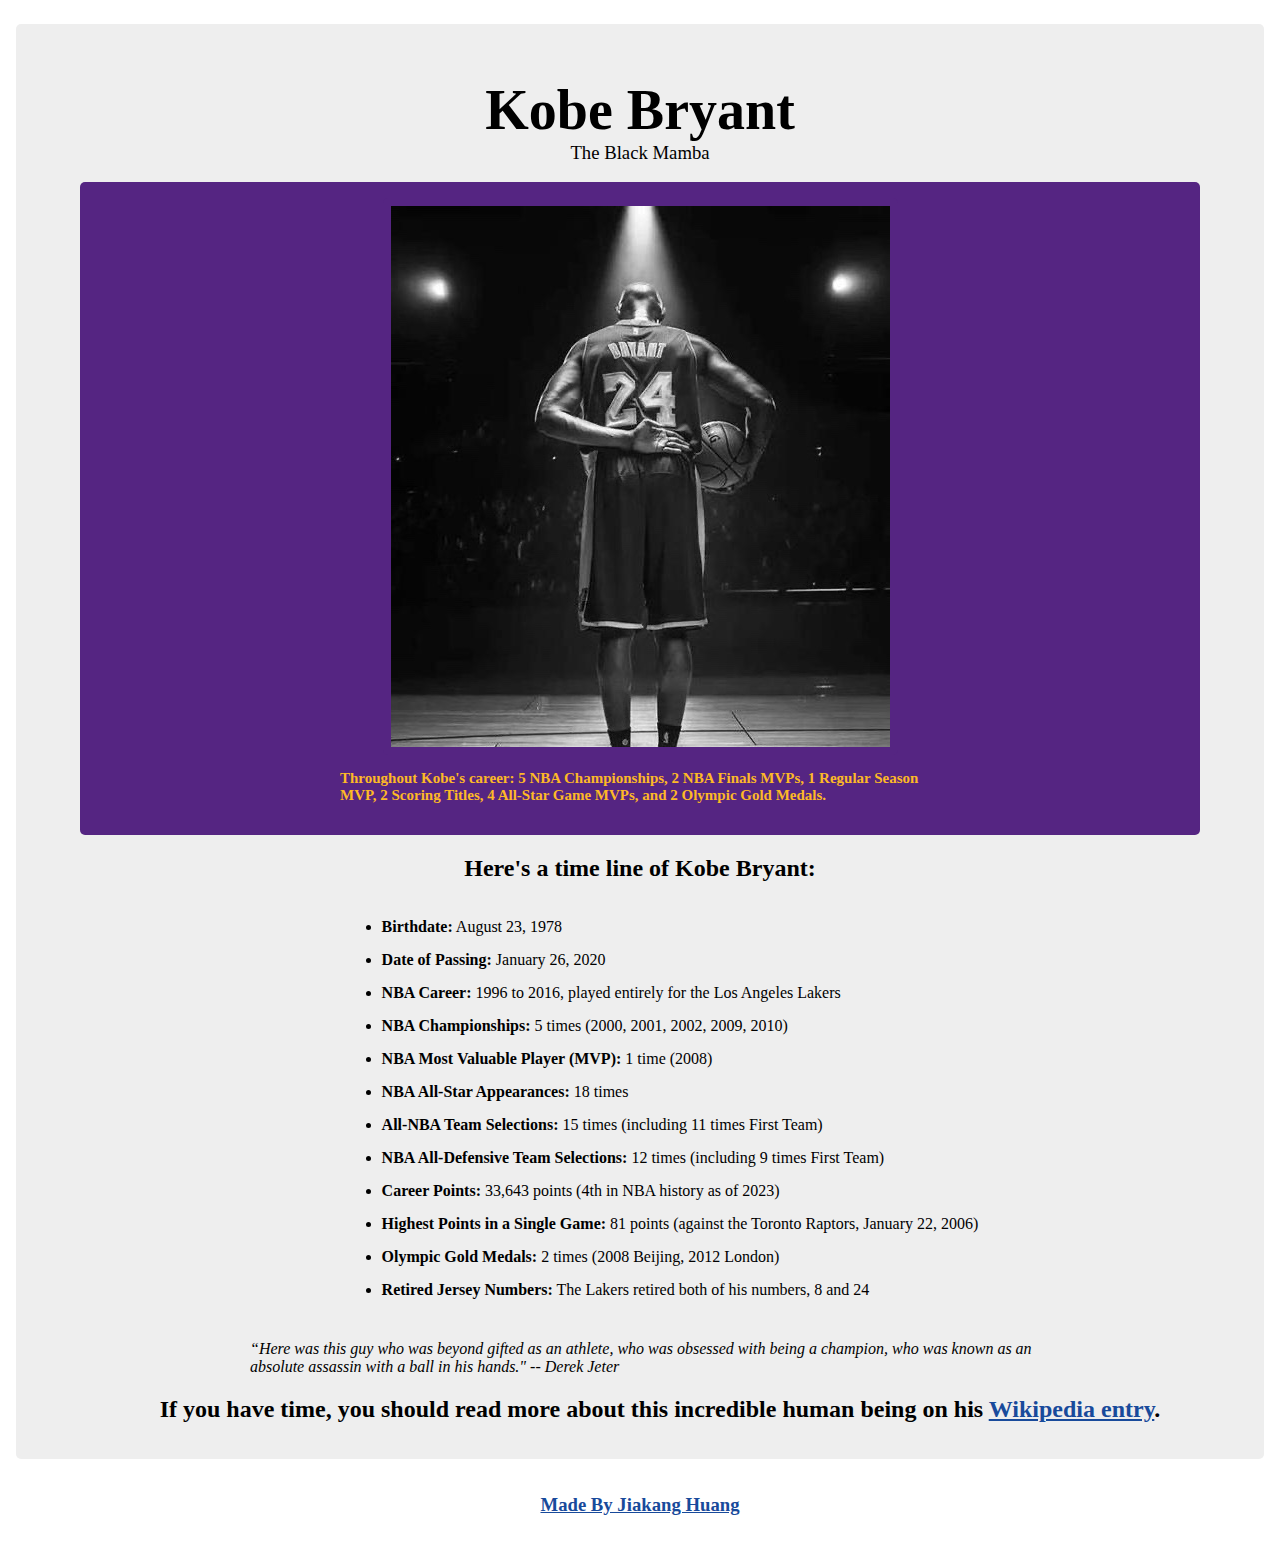
==== Kobe_Bryant.html @ 389a1b1d "1" ====
<!DOCTYPE html>
<html lang="en">
  <head>
    <meta charset="UTF-8" />
    <meta name="description" content="Tribute Page For Kobe Bryant" />
    <meta name="viewport" content="width=device-width, initial-scale=1.0" />
    <title>Tribute Page For Kobe Bryant</title>
    <link rel="stylesheet" href="Kobe_Bryant.css" />
  </head>
  <header></header>

  <body>
    <main id="main">
      <div class="title">
        <h1 id="title">Kobe Bryant</h1>
        <h3 id="nickname">The Black Mamba</h3>
      </div>

      <div id="img-div">
        <img src="/Kobe.jpg" alt="Kobe Bryant image" id="image" />
        <div class="img-caption">
          <p id="img-caption">
            Throughout Kobe's career: 5 NBA Championships, 2 NBA Finals MVPs, 1
            Regular Season MVP, 2 Scoring Titles, 4 All-Star Game MVPs, and 2
            Olympic Gold Medals.
          </p>
        </div>
      </div>

      <div id="tribute-paragraph">
        <h2 id="tribute-info"><b>Here's a time line of Kobe Bryant:</b></h2>
        <div id="timeline-div">
          <ul id="timeline">
            <li><b>Birthdate:</b> August 23, 1978</li>
            <li><b>Date of Passing:</b> January 26, 2020</li>
            <li>
              <b>NBA Career:</b> 1996 to 2016, played entirely for the Los
              Angeles Lakers
            </li>
            <li>
              <b>NBA Championships:</b> 5 times (2000, 2001, 2002, 2009, 2010)
            </li>
            <li><b>NBA Most Valuable Player (MVP):</b> 1 time (2008)</li>
            <li><b>NBA All-Star Appearances:</b> 18 times</li>
            <li>
              <b>All-NBA Team Selections:</b> 15 times (including 11 times First
              Team)
            </li>
            <li>
              <b>NBA All-Defensive Team Selections:</b> 12 times (including 9
              times First Team)
            </li>
            <li>
              <b>Career Points:</b> 33,643 points (4th in NBA history as of
              2023)
            </li>
            <li>
              <b>Highest Points in a Single Game:</b> 81 points (against the
              Toronto Raptors, January 22, 2006)
            </li>
            <li>
              <b>Olympic Gold Medals:</b> 2 times (2008 Beijing, 2012 London)
            </li>
            <li>
              <b>Retired Jersey Numbers:</b> The Lakers retired both of his
              numbers, 8 and 24
            </li>
          </ul>
        </div>

        <i id="comment">
          “Here was this guy who was beyond gifted as an athlete, who was
          obsessed with being a champion, who was known as an absolute assassin
          with a ball in his hands." -- Derek Jeter
        </i>
      </div>

      <div id="link">
        <h2>
          If you have time, you should read more about this incredible human
          being on his
          <a
            href="https://en.wikipedia.org/wiki/Kobe_Bryant"
            id="tribute-link"
            target="_blank"
            >Wikipedia entry</a
          >.
        </h2>
      </div>
    </main>
  </body>
  <footer>
    <h3 id="footer">
      <a
        href="https://github.com/DanielHuangjiakang"
        id="jiakangHuang"
        target="_blank"
        >Made By Jiakang Huang</a
      >
    </h3>
  </footer>
</html>
---- Kobe_Bryant.css ----
main {
    background:#eee;
    margin: 1rem;
    padding: 1rem 4rem;
    border-radius: 5px;
}

body {
    display: flex;
    flex-direction: column;
    align-items: center;
}

.title {
    display: flex;
    flex-direction: column;
    align-items: center;
}

#title {
    font-size: 3.5rem;
    margin-bottom: 0;
}

#nickname {
    margin-top: 0;
    font-weight: 400;
}

#img-div {
    display: flex;
    flex-direction: column;
    align-items: center;
    background: RGB(85, 37, 130);
    color: black;
    padding: 1em 3em;
    border-radius: 5px;
    width: 80vw;
}

#image {
    border-radius: 5px;
    border: 8px solid RGB(85, 37, 130);
    max-height: 90vh;
    max-width: 80vw;
}

.img-caption {
    display: flex;
    align-items: center;
    max-height: 90vh;
    max-width: 40em;
    font-size: 15px;
    color: RGB(253, 185, 39);
    font-weight: bold;
}

#tribute-paragraph {
    display: flex;
    flex-direction: column;
    align-items: center;
}

li {
    margin-bottom: 15px;
}

#timeline-div {
    padding-left: 2.5em;
    display: flex;
    flex-direction: column;
    align-items: center;
}

#comment {
    margin-top: 10px;
    max-width: 50em;
    padding-left: 20px;

}

#link {
    display: flex;
    flex-direction: column;
    align-items: center;
    padding-left: 40px;
}

a {
    color: rgb(24, 74, 155);
    }

a:hover {
    color: brown;
  }

a:active {
    color: rgb(24, 74, 155);
}
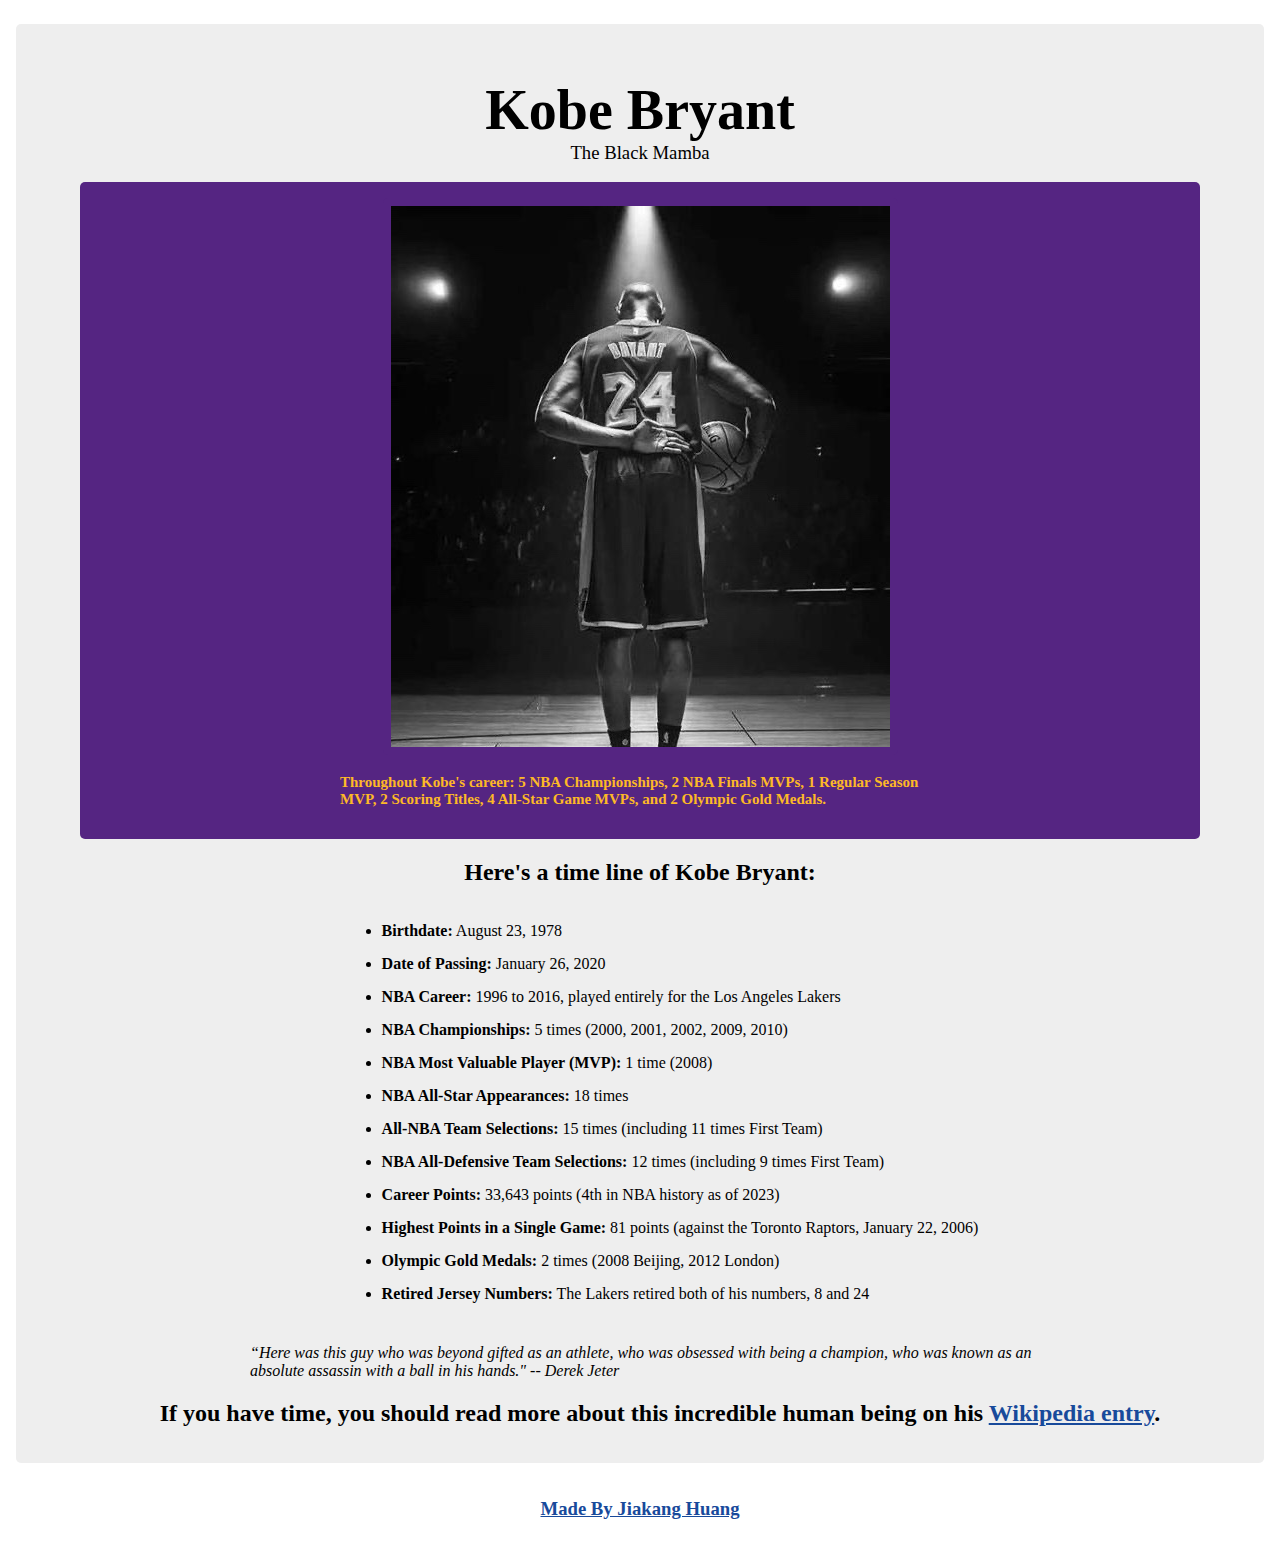
==== commit 95e58754: "3" ====
--- a/Kobe_Bryant.html
+++ b/Kobe_Bryant.html
@@ -17,7 +17,9 @@
       </div>
 
       <div id="img-div">
-        <img src="/Kobe.jpg" alt="Kobe Bryant image" id="image" />
+        <div class="box">
+          <img src="/Kobe.jpg" alt="Kobe Bryant image" id="image" />
+        </div>
         <div class="img-caption">
           <p id="img-caption">
             Throughout Kobe's career: 5 NBA Championships, 2 NBA Finals MVPs, 1
--- a/Kobe_Bryant.css
+++ b/Kobe_Bryant.css
@@ -96,4 +96,13 @@
 
 a:active {
     color: rgb(24, 74, 155);
+}
+
+.box {
+    transition: all 0.4s; 
+}
+ 
+.box:hover {
+    box-shadow: 0 8px 8px 0 white;  
+    transform: translate(0, -30px); 
 }